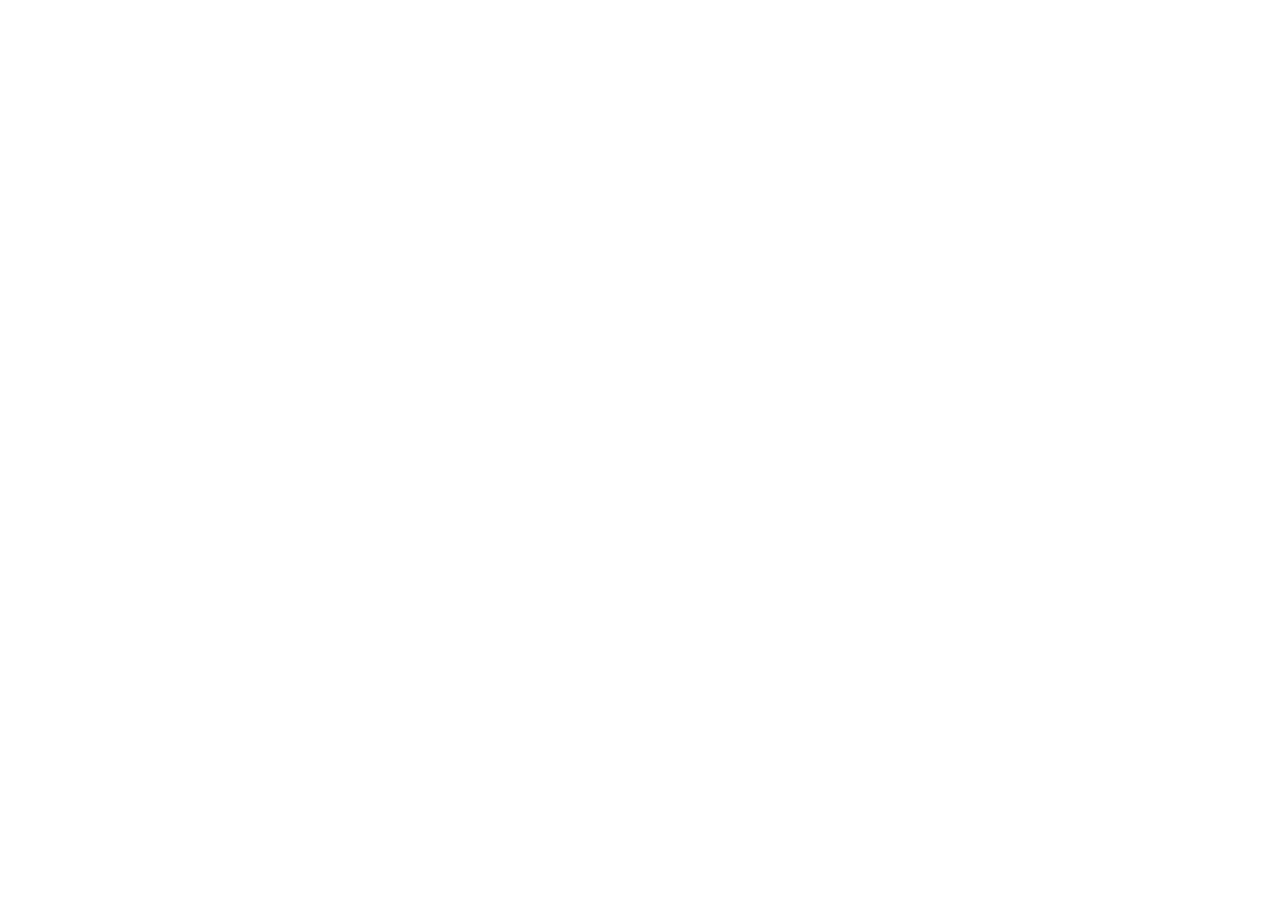
==== index.html @ cc68c962 "Primeiro commit" ====
<!DOCTYPE html>
<html lang="pt-BR">
<head>
    <meta charset="UTF-8">
    <meta name="viewport" content="width=device-width, initial-scale=1.0">
    <link rel="stylesheet" href="css/index.css">
    <title>Portifolio</title>
</head>
<body>
    
</body>
</html>
---- css/index.css ----
*{
    box-sizing: border-box;
    padding: 0;
    margin: 0;
}
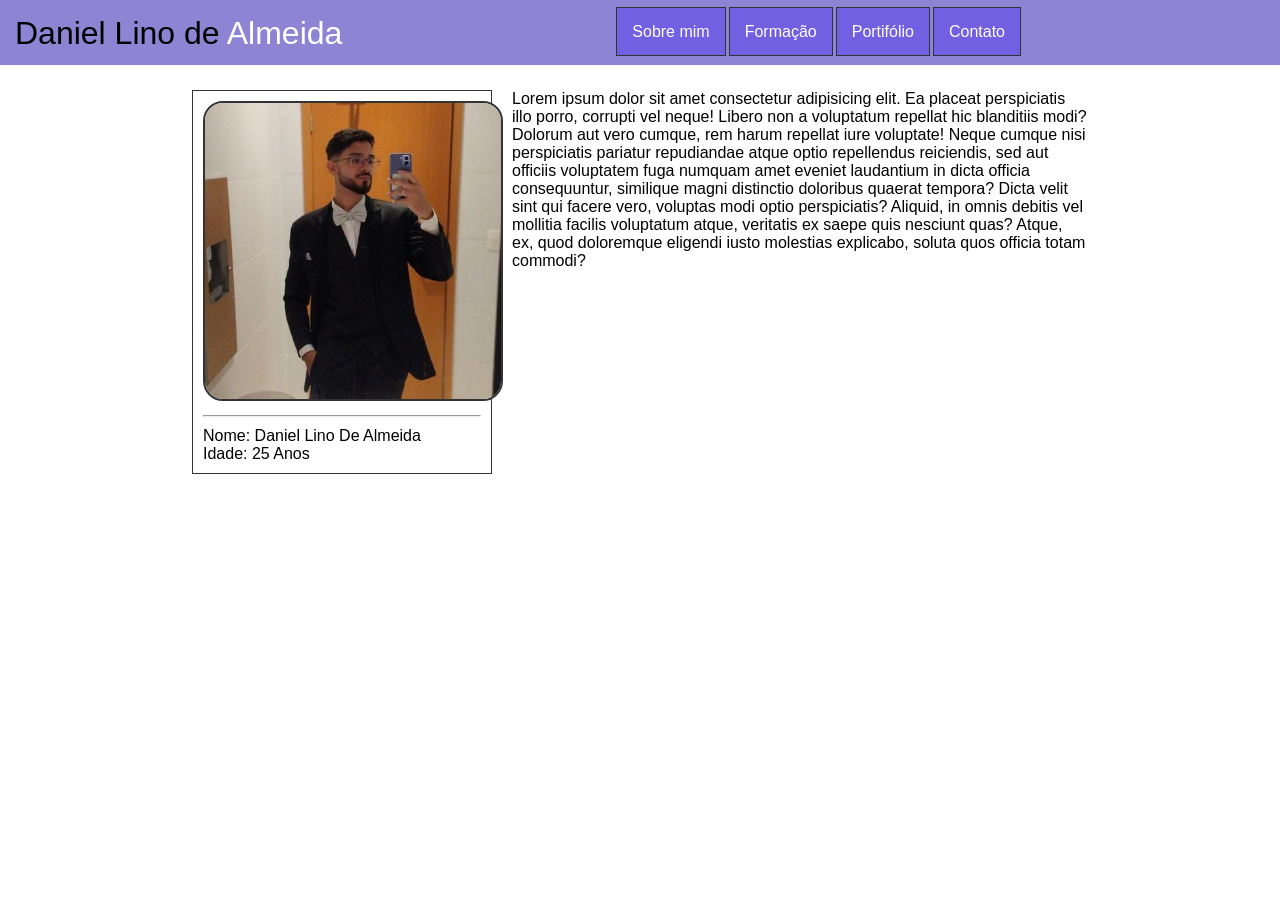
==== commit 3f3f8e0f: "Testando responsividade" ====
--- a/index.html
+++ b/index.html
@@ -7,6 +7,29 @@
     <title>Portifolio</title>
 </head>
 <body>
-    
+    <!-- Navbar -->
+    <nav class="nav-menu">
+        <p class="text-name-nav">Daniel Lino de <span>Almeida</span></p>
+        <ul class="flex"> 
+            <!-- Links nav -->
+            <li class="link-nav"><a href="">Sobre mim</a></li>
+            <li class="link-nav"><a href="">Formação</a></li>
+            <li class="link-nav"><a href="">Portifólio</a></li>
+            <li class="link-nav"><a href="">Contato</a></li>
+        </ul>
+    </nav>
+    <div class="container">
+        <aside class="content-left">
+            <img src="img/eu.jpg" alt="Uma foto do autor do portifolio">
+            <hr>
+            <div class="text-description">
+                <p>Nome: Daniel Lino De Almeida</p>
+                <p>Idade: 25 Anos</p>
+            </div>
+        </aside>
+        <main class="conteudo-pessoa">
+            Lorem ipsum dolor sit amet consectetur adipisicing elit. Ea placeat perspiciatis illo porro, corrupti vel neque! Libero non a voluptatum repellat hic blanditiis modi? Dolorum aut vero cumque, rem harum repellat iure voluptate! Neque cumque nisi perspiciatis pariatur repudiandae atque optio repellendus reiciendis, sed aut officiis voluptatem fuga numquam amet eveniet laudantium in dicta officia consequuntur, similique magni distinctio doloribus quaerat tempora? Dicta velit sint qui facere vero, voluptas modi optio perspiciatis? Aliquid, in omnis debitis vel mollitia facilis voluptatum atque, veritatis ex saepe quis nesciunt quas? Atque, ex, quod doloremque eligendi iusto molestias explicabo, soluta quos officia totam commodi?
+        </main>
+    </div>
 </body>
 </html>
--- a/css/index.css
+++ b/css/index.css
@@ -2,4 +2,94 @@
     box-sizing: border-box;
     padding: 0;
     margin: 0;
+    font-family: Arial, Helvetica, sans-serif;
 }
+/* Navbar, links */
+span{
+    color: #FFFFFF;
+}
+.flex{
+    display: flex;
+    list-style: none;
+    gap: 3px;
+    justify-content: center;
+}
+.nav-menu{
+    background: #8f83d3;
+    width: 100%;
+    height: 65px;
+}
+.link-nav a{
+    padding: 15px;
+    text-decoration: none;
+    border: 1px solid #333;
+    color: #FFFFFF;
+    background: #725fe1;
+    transition: .5s;
+}
+ul li{
+    margin-top: 23px;
+}
+.text-name-nav{
+    float: left;
+    font-size: 2em;
+    margin: 15px;
+}
+
+.link-nav a:hover{
+    padding: 19px;
+    background: #553eda;    
+    font-size: 1rem;
+}
+/* Fim navbar, links */
+
+/* Conteudo Sobre mim */
+.container{
+    width: 70%;
+    margin: 25px auto 0 auto;
+    display: flex;
+    gap: 20px;
+}
+.content-left{
+    border: 1px solid #333;
+    width: 300px;
+    padding: 10px;
+    position: relative;
+}
+hr{
+    margin: 10px auto;
+}
+img{
+    width: 300px;
+    height: auto;
+
+    border: 2px solid #333;
+    border-radius: 20px;
+    position: relative;
+}
+.conteudo-pessoa{
+}
+.text-description{
+
+}
+@media screen and (max-width: 770px){
+    .text-name-nav{
+        float: none;
+        text-align: center;
+        margin: 0;
+    }
+    .nav-menu{
+        height: 100px;
+    }
+    .container{
+        flex-direction: row;
+    }
+    .text-description{
+
+    }
+}
+
+@media screen and (max-width: 600px){
+
+
+}
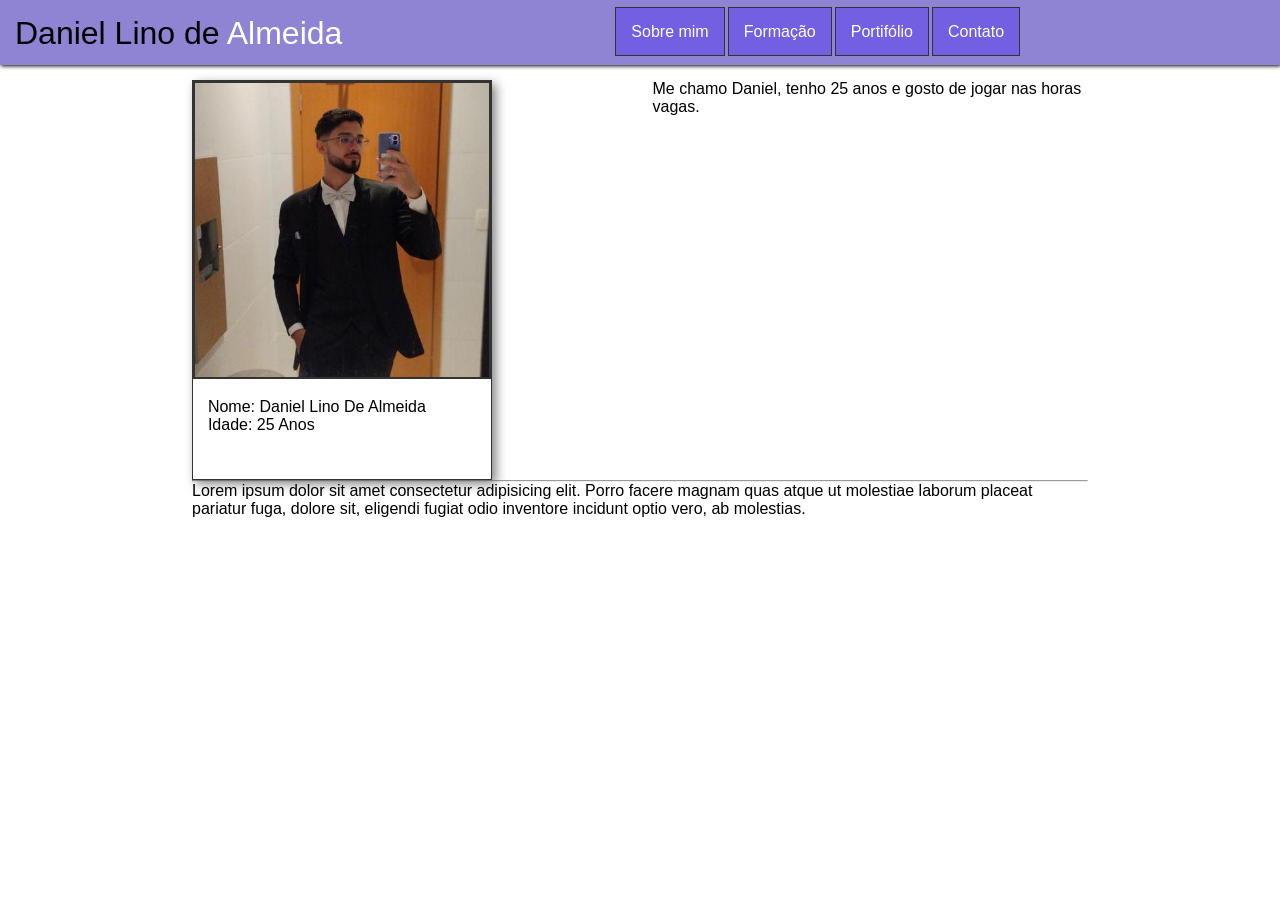
==== commit bc3f5091: "Testando responsividade" ====
--- a/index.html
+++ b/index.html
@@ -3,33 +3,40 @@
 <head>
     <meta charset="UTF-8">
     <meta name="viewport" content="width=device-width, initial-scale=1.0">
-    <link rel="stylesheet" href="css/index.css">
+    <link rel="stylesheet" href="../css/index.css">
     <title>Portifolio</title>
 </head>
 <body>
     <!-- Navbar -->
     <nav class="nav-menu">
         <p class="text-name-nav">Daniel Lino de <span>Almeida</span></p>
-        <ul class="flex"> 
+        <ul class="nav-flex"> 
             <!-- Links nav -->
-            <li class="link-nav"><a href="">Sobre mim</a></li>
-            <li class="link-nav"><a href="">Formação</a></li>
-            <li class="link-nav"><a href="">Portifólio</a></li>
-            <li class="link-nav"><a href="">Contato</a></li>
+            <li class="link-nav"><a href="#sobremim">Sobre mim</a></li>
+            <li class="link-nav"><a href="#formacao">Formação</a></li>
+            <li class="link-nav"><a href="#portifolio">Portifólio</a></li>
+            <li class="link-nav"><a href="#contato">Contato</a></li>
         </ul>
     </nav>
     <div class="container">
-        <aside class="content-left">
-            <img src="img/eu.jpg" alt="Uma foto do autor do portifolio">
-            <hr>
-            <div class="text-description">
-                <p>Nome: Daniel Lino De Almeida</p>
-                <p>Idade: 25 Anos</p>
-            </div>
-        </aside>
-        <main class="conteudo-pessoa">
-            Lorem ipsum dolor sit amet consectetur adipisicing elit. Ea placeat perspiciatis illo porro, corrupti vel neque! Libero non a voluptatum repellat hic blanditiis modi? Dolorum aut vero cumque, rem harum repellat iure voluptate! Neque cumque nisi perspiciatis pariatur repudiandae atque optio repellendus reiciendis, sed aut officiis voluptatem fuga numquam amet eveniet laudantium in dicta officia consequuntur, similique magni distinctio doloribus quaerat tempora? Dicta velit sint qui facere vero, voluptas modi optio perspiciatis? Aliquid, in omnis debitis vel mollitia facilis voluptatum atque, veritatis ex saepe quis nesciunt quas? Atque, ex, quod doloremque eligendi iusto molestias explicabo, soluta quos officia totam commodi?
-        </main>
+        <section class="content-flex-about-me">
+            <aside class="content-left">
+                <img src="img/eu.jpg" alt="Uma foto do autor do portifolio">
+                <div class="text-description">
+                    <p>Nome: Daniel Lino De Almeida</p>
+                    <p>Idade: 25 Anos</p>
+                </div>
+            </aside>
+            <main class="conteudo-pessoa">
+                <p>
+                Me chamo Daniel, tenho 25 anos e gosto de jogar nas horas vagas. 
+                </p>
+            </main>
+        </section>
+        <hr>
+        <section id="formacao">
+            Lorem ipsum dolor sit amet consectetur adipisicing elit. Porro facere magnam quas atque ut molestiae laborum placeat pariatur fuga, dolore sit, eligendi fugiat odio inventore incidunt optio vero, ab molestias.
+        </section>
     </div>
 </body>
 </html>
--- a/css/index.css
+++ b/css/index.css
@@ -8,16 +8,20 @@
 span{
     color: #FFFFFF;
 }
-.flex{
+.nav-flex{
     display: flex;
     list-style: none;
     gap: 3px;
     justify-content: center;
+    flex-wrap: wrap;
 }
 .nav-menu{
+    top: 0;
     background: #8f83d3;
     width: 100%;
     height: 65px;
+    position: fixed;
+    box-shadow: 1px 1px 4px #000000;;
 }
 .link-nav a{
     padding: 15px;
@@ -27,50 +31,66 @@
     background: #725fe1;
     transition: .5s;
 }
-ul li{
-    margin-top: 23px;
-}
 .text-name-nav{
     float: left;
     font-size: 2em;
     margin: 15px;
 }
-
+ul li{
+    margin-top: 23px;
+    min-width: 90px;
+}
 .link-nav a:hover{
     padding: 19px;
     background: #553eda;    
-    font-size: 1rem;
 }
 /* Fim navbar, links */
 
 /* Conteudo Sobre mim */
 .container{
     width: 70%;
-    margin: 25px auto 0 auto;
-    display: flex;
-    gap: 20px;
+    margin: 80px auto 0 auto;
+    height: auto;
+}
+.content-flex-about-me{
+    display: grid;
+    grid-template-columns: repeat(auto-fit, minmax(280px, 1fr));
+    gap: 25px;
 }
 .content-left{
+    width: 300px;
+    height: 400px;
     border: 1px solid #333;
-    width: 300px;
-    padding: 10px;
-    position: relative;
+    box-shadow: 4px 4px 10px 0px #595959bc;;
 }
-hr{
-    margin: 10px auto;
-}
-img{
-    width: 300px;
+
+img {
+    width: 100%;
     height: auto;
-
     border: 2px solid #333;
-    border-radius: 20px;
-    position: relative;
 }
 .conteudo-pessoa{
 }
 .text-description{
+    padding: 5%;
+}
+/* FIM CONTEUDO SOBRE MIM */
 
+
+
+/* AREA FORMAÇÂO */
+#formacao{
+
+}
+/* FIM AREA FORMAÇÂO */
+@media screen and (max-width: 830px){
+    .content-left, .content-flex-about-me{
+        margin: auto;
+        justify-content: center;
+        width: 100%;
+        max-width: 100%;
+        height: auto;
+    }
 }
 @media screen and (max-width: 770px){
     .text-name-nav{
@@ -79,17 +99,30 @@
         margin: 0;
     }
     .nav-menu{
+        min-width: 200px;
         height: 100px;
+        gap: 0px;
     }
-    .container{
-        flex-direction: row;
+    .content-flex-about-me{
+        margin-top: 115px;
     }
     .text-description{
 
     }
+
 }
+@media (max-width: 450px) {
+    .container {
+        width: 95%;
+    }
 
-@media screen and (max-width: 600px){
+    .content-flex-about-me {
+        grid-template-columns: 1fr;
+        gap: 0px;
+    }
 
-
+    .nav-menu{
+        font-size: 10px;
+        gap: 0px;
+    }
 }
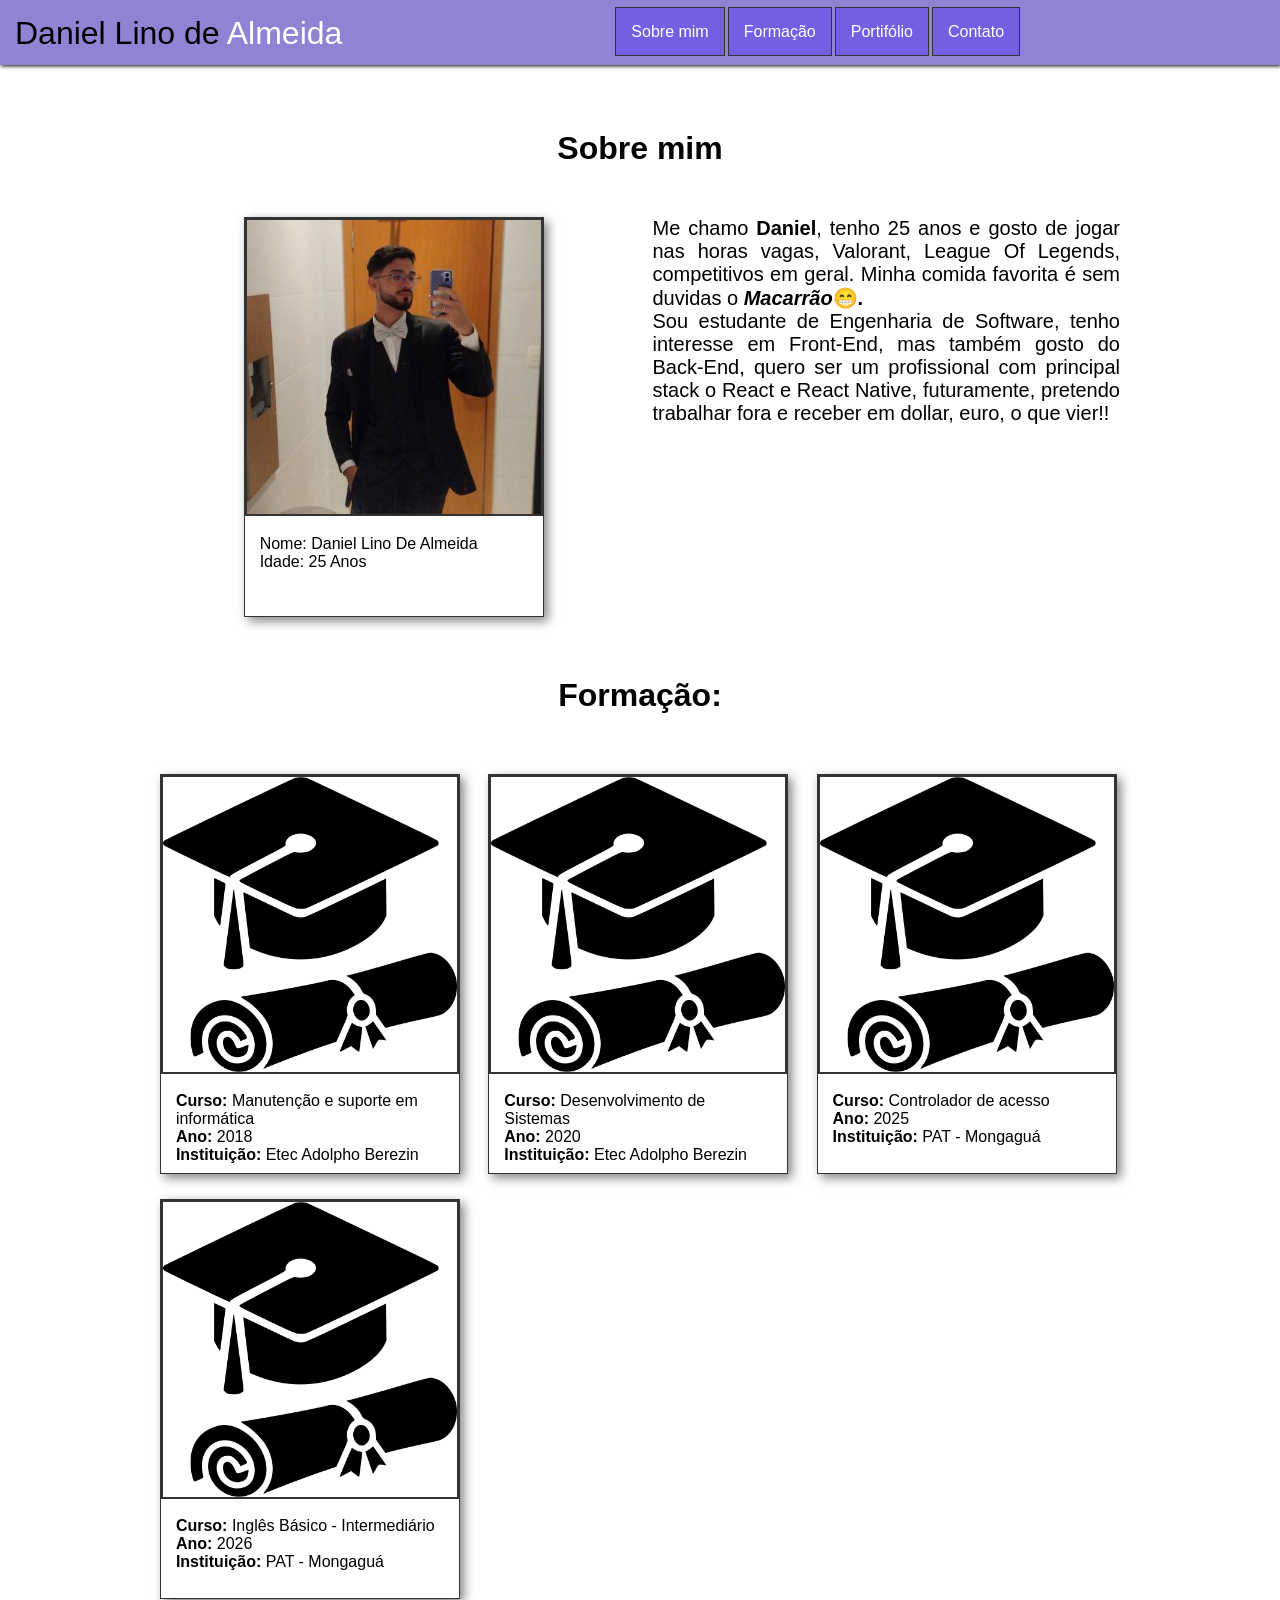
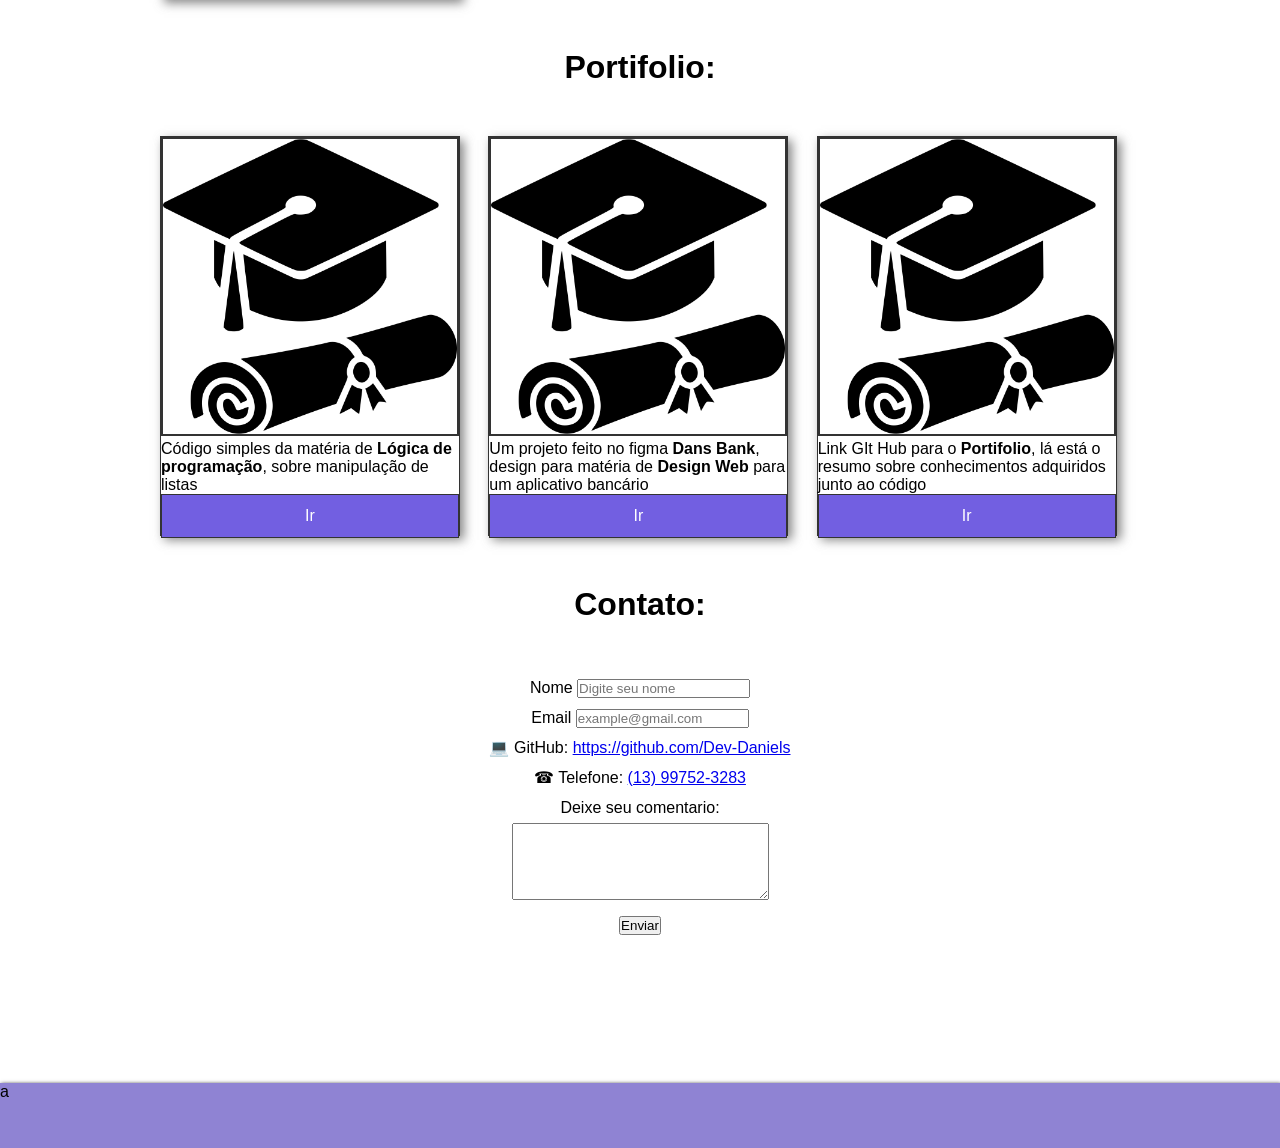
==== commit 39380bef: "Finalizando" ====
--- a/index.html
+++ b/index.html
@@ -3,7 +3,7 @@
 <head>
     <meta charset="UTF-8">
     <meta name="viewport" content="width=device-width, initial-scale=1.0">
-    <link rel="stylesheet" href="../css/index.css">
+    <link rel="stylesheet" href="css/index.css">
     <title>Portifolio</title>
 </head>
 <body>
@@ -19,6 +19,7 @@
         </ul>
     </nav>
     <div class="container">
+        <h1 id="sobremim">Sobre mim</h1>
         <section class="content-flex-about-me">
             <aside class="content-left">
                 <img src="img/eu.jpg" alt="Uma foto do autor do portifolio">
@@ -29,14 +30,98 @@
             </aside>
             <main class="conteudo-pessoa">
                 <p>
-                Me chamo Daniel, tenho 25 anos e gosto de jogar nas horas vagas. 
+                    Me chamo <strong>Daniel</strong>, tenho 25 anos e gosto de jogar nas horas vagas, Valorant, League Of Legends, competitivos em geral. Minha comida favorita é sem duvidas o <strong><i>Macarrão</i>&#128513;. </strong>
+                </p>
+                <p>
+                    Sou estudante de Engenharia de Software, tenho interesse em Front-End, mas também gosto do Back-End, quero ser um profissional com principal stack o React e React Native, futuramente, pretendo trabalhar fora e receber em dollar, euro, o que vier!!
                 </p>
             </main>
         </section>
-        <hr>
-        <section id="formacao">
-            Lorem ipsum dolor sit amet consectetur adipisicing elit. Porro facere magnam quas atque ut molestiae laborum placeat pariatur fuga, dolore sit, eligendi fugiat odio inventore incidunt optio vero, ab molestias.
+        <h1 id="formacao">Formação:</h1>
+        <section class="content-flex-formacao">
+            <aside class="content-card-formacao">
+                <img src="img/Diploma-Vector-No-Background.png" alt="Uma foto do autor do portifolio">
+                <div class="text-description">
+                    <p><strong>Curso: </strong>Manutenção e suporte em informática</p>
+                    <p><strong>Ano:</strong> 2018</p>
+                    <p><strong>Instituição: </strong>Etec Adolpho Berezin</p>
+                </div>
+            </aside>
+            <aside class="content-card-formacao">
+                <img src="img/Diploma-Vector-No-Background.png" alt="Uma foto do autor do portifolio">
+                <div class="text-description">
+                    <p><strong>Curso: </strong>Desenvolvimento de Sistemas</p>
+                    <p><strong>Ano:</strong> 2020</p>
+                    <p><strong>Instituição: </strong>Etec Adolpho Berezin</p>
+                </div>
+            </aside>
+            <aside class="content-card-formacao">
+                <img src="img/Diploma-Vector-No-Background.png" alt="Uma foto do autor do portifolio">
+                <div class="text-description">
+                    <p><strong>Curso: </strong>Controlador de acesso</p>
+                    <p><strong>Ano:</strong> 2025</p>
+                    <p><strong>Instituição: </strong>PAT - Mongaguá</p>
+                </div>
+            </aside>
+            <aside class="content-card-formacao">
+                <img src="img/Diploma-Vector-No-Background.png" alt="Uma foto do autor do portifolio">
+                <div class="text-description">
+                    <p><strong>Curso: </strong>Inglês Básico - Intermediário</p>
+                    <p><strong>Ano:</strong> 2026</p>
+                    <p><strong>Instituição: </strong>PAT - Mongaguá</p>
+                </div>
+            </aside>
         </section>
+        <div id="portifolio">
+            <h1>Portifolio:</h1>
+            <section class="content-flex-formacao">
+                <aside class="content-card-formacao">
+                    <img src="img/Diploma-Vector-No-Background.png" alt="Uma foto do autor do portifolio">
+                        <p>Código simples da matéria de <strong>Lógica de programação</strong>, sobre manipulação de listas</p>
+                        <a href="https://github.com/Dev-Daniels/manipulando-listas" target="_blank" rel="noopener noreferrer" class="btn-portifolio">Ir</a>
+                </aside>
+                <aside class="content-card-formacao">
+                    <img src="img/Diploma-Vector-No-Background.png" alt="Foto png de diploma">
+                    <p>Um projeto feito no figma <strong>Dans Bank</strong>, design para matéria de <strong>Design Web</strong> para um aplicativo bancário</p>
+                    <a href="https://www.figma.com/proto/C5hVmyTPIiedFOFGMlN5s6/Untitled?node-id=3-2&starting-point-node-id=3%3A2" target="_blank" rel="noopener noreferrer" class="btn-portifolio">Ir</a>
+                </aside>        
+                <aside class="content-card-formacao">
+                    <img src="img/Diploma-Vector-No-Background.png" alt="Foto png de diploma">
+                    <p>Link GIt Hub para o <strong>Portifolio</strong>, lá está o resumo sobre conhecimentos adquiridos junto ao código</p>
+                    <a href="https://github.com/Dev-Daniels/portifolio/tree/main" target="_blank" rel="noopener noreferrer" class="btn-portifolio">Ir</a>
+                </aside>
+            </section>
+        </div>
+        <div id="contato">
+            <h1>Contato:</h1>
+            <section class="content-flex-formacao">
+                <aside class="content-contact">
+                    <form id="formContato">
+                        <label for="nome">Nome</label>
+                        <input type="text" name="nome" id="nome" placeholder="Digite seu nome">
+
+                        <br>
+
+                        <label for="email">Email</label>
+                        <input type="email" name="email" id="email" placeholder="example@gmail.com">
+                            <p>&#128187; GitHub: <a href="https://github.com/Dev-Daniels">https://github.com/Dev-Daniels</a></p>
+                            <p>&#9742; Telefone: <a href="#">(13) 99752-3283</a></p>
+                            <label for="feedback">Deixe seu comentario: </label>
+                            <br>
+
+                            <textarea rows="5" cols="30" id="mensagem"></textarea>
+                            <br>
+                            <button type="submit">Enviar</button>
+                    </form>
+                   
+                </aside>
+            </section>
+        </div>
     </div>
+    <footer>
+        a
+    </footer>
+
+    <script src="js/index.js"></script>
 </body>
 </html>
--- a/css/index.css
+++ b/css/index.css
@@ -4,6 +4,13 @@
     margin: 0;
     font-family: Arial, Helvetica, sans-serif;
 }
+h1{
+    text-align: center;
+    padding: 50px;
+}
+
+/* -------------------------------------------------------- */
+
 /* Navbar, links */
 span{
     color: #FFFFFF;
@@ -46,13 +53,16 @@
 }
 /* Fim navbar, links */
 
+/* -------------------------------------------------------- */
+
 /* Conteudo Sobre mim */
 .container{
-    width: 70%;
+    width: 75%;
     margin: 80px auto 0 auto;
     height: auto;
 }
 .content-flex-about-me{
+    justify-self: flex-start;
     display: grid;
     grid-template-columns: repeat(auto-fit, minmax(280px, 1fr));
     gap: 25px;
@@ -61,35 +71,97 @@
     width: 300px;
     height: 400px;
     border: 1px solid #333;
-    box-shadow: 4px 4px 10px 0px #595959bc;;
+    box-shadow: 4px 4px 10px 0px #595959bc;
+    justify-self: center;
 }
-
 img {
     width: 100%;
     height: auto;
     border: 2px solid #333;
 }
-.conteudo-pessoa{
-}
 .text-description{
     padding: 5%;
 }
+.conteudo-pessoa{
+    text-align: justify;
+    font-size: 20px;
+}
 /* FIM CONTEUDO SOBRE MIM */
 
+/* -------------------------------------------------------- */
+
+/* AREA FORMAÇÂO */
+p{
+    
+}
+.content-flex-formacao{
+    display: grid;
+    grid-template-columns: repeat(auto-fit, minmax(280px, 1fr));
+    gap: 25px;
+}
+#formacao{
+    margin: 10px 0;
+}
+.content-card-formacao{
+    width: 300px;
+    height: 400px;
+    border: 1px solid #333;
+    box-shadow: 4px 4px 10px 0px #595959bc;
+}
+footer{
+    width: 100%;
+    background: #8f83d3;
+    height: 65px;
+    box-shadow: 1px 1px 4px #000000;
+    margin-top: 10px;
+}
+
+/* FIM AREA FORMAÇÂO */
+
+/* -------------------------------------------------------- */
+
+/* AREA PORTIFOLIO */
+.btn-portifolio{
+    padding: 12px;
+    text-decoration: none;
+    border: 1px solid #333;
+    color: #FFFFFF;
+    background: #725fe1;
+    display: block;
+    text-align: center;
+}
+/* FIM AREA PORTIFOLIO */
+
+/* -------------------------------------------------------- */
+
+/* AREA CONTATO */
+.content-contact{
+    width: 500px;
+    height: 400px;
+    grid-template-rows: auto;
+    line-height: 30px;
+    justify-self: center;
+    text-align: center;
+}
+.btn-contact{
+    text-decoration: none;
+    color: #000000;
+}
+/* FIM AREA CONTATO */
 
 
-/* AREA FORMAÇÂO */
-#formacao{
-
-}
-/* FIM AREA FORMAÇÂO */
+/* MEDIA SOBRE MIM */
 @media screen and (max-width: 830px){
-    .content-left, .content-flex-about-me{
+    .content-left, .content-flex-about-me, .content-card-formacao{
         margin: auto;
         justify-content: center;
         width: 100%;
         max-width: 100%;
         height: auto;
+        gap: 30px;
+    }
+    .conteudo-pessoa{
+        margin: 20px 0;
     }
 }
 @media screen and (max-width: 770px){
@@ -103,26 +175,20 @@
         height: 100px;
         gap: 0px;
     }
-    .content-flex-about-me{
-        margin-top: 115px;
-    }
-    .text-description{
-
-    }
-
 }
 @media (max-width: 450px) {
     .container {
         width: 95%;
     }
-
     .content-flex-about-me {
         grid-template-columns: 1fr;
         gap: 0px;
     }
-
     .nav-menu{
         font-size: 10px;
+    }
+    .content-card-formacao{
+        grid-template-columns: 1fr;
         gap: 0px;
     }
 }
